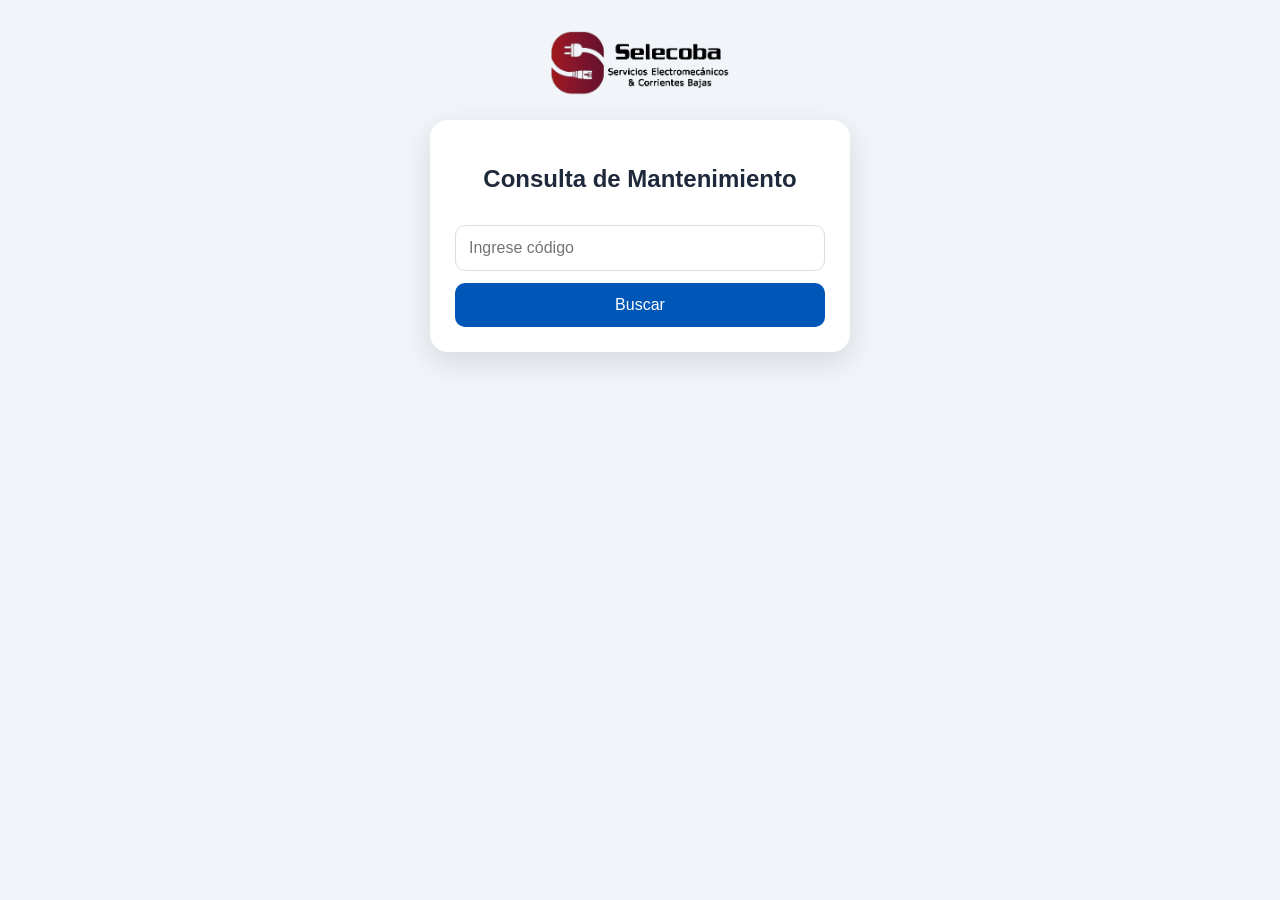
==== index.html @ 138b1a0e "Update index.html" ====
<!DOCTYPE html>
<html lang="es">

<head>
<meta http-equiv="Cache-Control" content="no-cache, no-store, must-revalidate">
<meta http-equiv="Pragma" content="no-cache">
<meta http-equiv="Expires" content="0">
<meta charset="UTF-8">

<meta name="viewport" content="width=device-width,initial-scale=1.0">

<title>
Consulta Certificados SELECOBA
</title>


<style>

*{
box-sizing:border-box;
}


body{

margin:0;

font-family:'Segoe UI',Arial;

background:#f1f5f9;

display:flex;

justify-content:center;

padding:30px;

}



.container{

width:100%;

max-width:420px;

}



.logo{

text-align:center;

margin-bottom:20px;

}



.logo img{

width:180px;

}



.card{

background:white;

padding:25px;

border-radius:18px;

box-shadow:0 10px 30px rgba(0,0,0,.12);

}



h2{

text-align:center;

color:#1e293b;

}



input,button{

width:100%;

padding:13px;

margin-top:12px;

border-radius:10px;

border:1px solid #ddd;

font-size:16px;

}



button{

cursor:pointer;

border:none;

}



.buscar{

background:#0057b8;

color:white;

}



.info{

background:#16a34a;

color:white;

display:none;

}



#resultado{

margin-top:20px;

display:none;

padding:20px;

border-radius:15px;

}



.ok{

background:#dcfce7;

border:2px solid #22c55e;

}



.error{

background:#fee2e2;

border:2px solid #ef4444;

}



.spinner{

display:none;

text-align:center;

margin-top:15px;

}



.login{

display:none;

margin-top:20px;

}



</style>

</head>


<body>


<div class="container">


<div class="logo">

<img src="logo.png">

</div>



<div class="card">


<h2>
Consulta de Mantenimiento
</h2>


<input 
id="codigo"
placeholder="Ingrese código">


<button 
class="buscar"
onclick="buscar()">

Buscar

</button>



<div class="spinner" id="spinner">

🔄 Consultando...

</div>



<div id="resultado"></div>



<button
id="btnInfo"
class="info"
onclick="mostrarLogin()">

Ver información técnica

</button>




<div class="login" id="login">


<input
id="usuario"
placeholder="Usuario">


<input
id="password"
type="password"
placeholder="Contraseña">


<button
class="buscar"
onclick="login()">

Ingresar

</button>


</div>


</div>

</div>




<script>


const API=

"https://script.google.com/macros/s/AKfycbyfgo2zeevdlX1Xq7RDz-ExT-FNMpfKDL2MPX11b6gGW3-0YMhaEPJZLOdwe7ccw1OBsQ/exec";





document
.getElementById("codigo")
.addEventListener("keypress",function(e){


if(e.key==="Enter"){

buscar();

}


});





function jsonp(url, callback){

    const script = document.createElement("script");

    script.type = "text/javascript";

    script.src = url 
    + "&callback=" 
    + callback
    + "&_="
    + new Date().getTime();


    document.head.appendChild(script);


    setTimeout(function(){

        if(script){

            script.remove();

        }

    },15000);


}





function buscar(){


const codigo=
document.getElementById("codigo").value.trim();


if(!codigo)return;



document
.getElementById("spinner")
.style.display="block";
let tiempoEspera=setTimeout(function(){


    document
    .getElementById("spinner")
    .style.display="none";


    alert(
    "La consulta está tardando demasiado. Verifique su conexión."
    );


},10000);



window.respuesta=function(data){


document
.getElementById("spinner")
.style.display="none";



const box=
document.getElementById("resultado");



box.style.display="block";



if(data.encontrado){


box.className="ok";


box.innerHTML=

`

<h3>✔ Certificado encontrado</h3>

<b>Cliente:</b> ${data.cliente}<br><br>

<b>Equipo:</b> ${data.equipo}<br><br>

<b>Fecha mantenimiento:</b> ${data.fecha}<br><br>

<b>Próximo mantenimiento:</b> ${data.proximo}

`;



document
.getElementById("btnInfo")
.style.display="block";



}else{


box.className="error";

box.innerHTML=

"❌ Certificado no encontrado";


}



};



jsonp(

API+
"?accion=buscar&codigo="
+encodeURIComponent(codigo)

,"respuesta");


}






function mostrarLogin(){

document
.getElementById("login")
.style.display="block";


}





function login(){


const codigo=
document.getElementById("codigo").value;



window.info=function(data){


if(data.encontrado){


alert(data.observaciones);


}else{


alert(data.mensaje);


}


};



jsonp(

API+
"?accion=info"+
"&codigo="+codigo+
"&user="+document.getElementById("usuario").value+
"&pass="+document.getElementById("password").value

,"info");


}


</script>


</body>

</html>
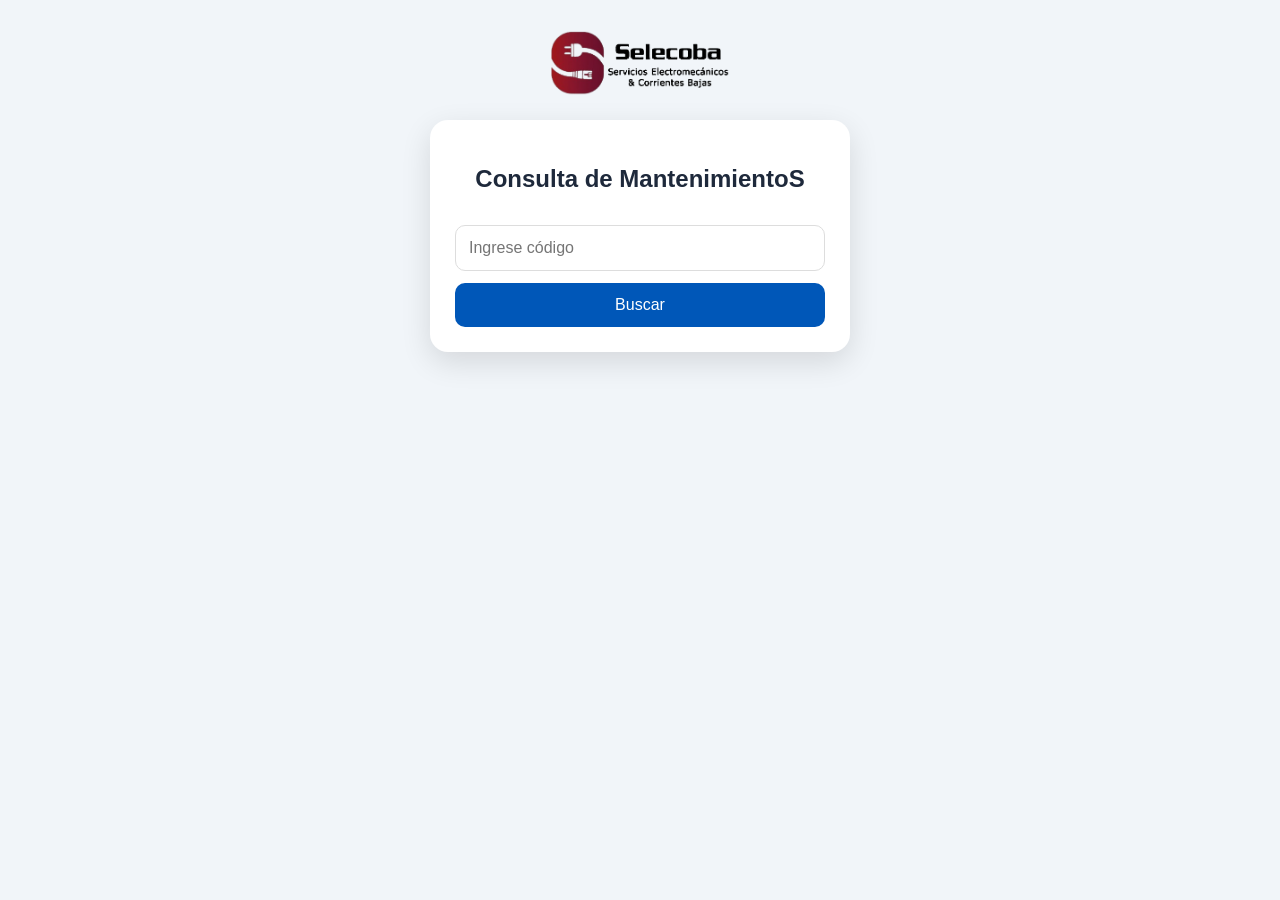
==== commit 4540cc97: "Update index.html" ====
--- a/index.html
+++ b/index.html
@@ -220,7 +220,7 @@
 
 
 <h2>
-Consulta de Mantenimiento
+Consulta de MantenimientoS
 </h2>
 
 
@@ -298,12 +298,8 @@
 
 <script>
 
-
-const API=
-
-"https://script.google.com/macros/s/AKfycbyfgo2zeevdlX1Xq7RDz-ExT-FNMpfKDL2MPX11b6gGW3-0YMhaEPJZLOdwe7ccw1OBsQ/exec";
-
-
+const API =
+"https://script.google.com/macros/s/AKfycbwh_rMwJGt7GpLUjwfTc1EaJ6DdGpnPvRknwxaQXruZb0_rLzgI-oUu4jYpsLdUjSUbOg/exec";
 
 
 
@@ -311,13 +307,9 @@
 .getElementById("codigo")
 .addEventListener("keypress",function(e){
 
-
-if(e.key==="Enter"){
-
-buscar();
-
-}
-
+    if(e.key==="Enter"){
+        buscar();
+    }
 
 });
 
@@ -327,32 +319,39 @@
 
 function jsonp(url, callback){
 
-    const script = document.createElement("script");
-
-    script.type = "text/javascript";
-
-    script.src = url 
-    + "&callback=" 
-    + callback
-    + "&_="
-    + new Date().getTime();
+
+    const script=document.createElement("script");
+
+
+    script.type="text/javascript";
+
+
+    script.src =
+    url +
+    "&callback=" +
+    callback +
+    "&_=" +
+    Date.now();
+
 
 
     document.head.appendChild(script);
 
 
-    setTimeout(function(){
-
-        if(script){
+
+    setTimeout(()=>{
+
+        if(script.parentNode){
 
             script.remove();
 
         }
 
-    },15000);
-
-
-}
+    },20000);
+
+
+}
+
 
 
 
@@ -361,156 +360,212 @@
 function buscar(){
 
 
-const codigo=
-document.getElementById("codigo").value.trim();
-
-
-if(!codigo)return;
-
-
-
-document
-.getElementById("spinner")
-.style.display="block";
-let tiempoEspera=setTimeout(function(){
+    const codigo =
+    document.getElementById("codigo")
+    .value
+    .trim();
+
+
+
+    if(!codigo){
+        return;
+    }
+
+
+
+    document
+    .getElementById("resultado")
+    .style.display="none";
+
 
 
     document
     .getElementById("spinner")
-    .style.display="none";
-
-
-    alert(
-    "La consulta está tardando demasiado. Verifique su conexión."
+    .style.display="block";
+
+
+
+    const callback =
+    "respuesta_" + Date.now();
+
+
+
+    const tiempoEspera=setTimeout(()=>{
+
+
+        document
+        .getElementById("spinner")
+        .style.display="none";
+
+
+        alert(
+        "El servidor está demorando la respuesta."
+        );
+
+
+    },12000);
+
+
+
+
+
+    window[callback]=function(data){
+
+
+
+        clearTimeout(tiempoEspera);
+
+
+
+        document
+        .getElementById("spinner")
+        .style.display="none";
+
+
+
+        const box =
+        document.getElementById("resultado");
+
+
+
+        box.style.display="block";
+
+
+
+        if(data.encontrado){
+
+
+
+            box.className="ok";
+
+
+
+            box.innerHTML=`
+
+            <h3>✔ Certificado encontrado</h3>
+
+            <b>Cliente:</b> ${data.cliente}<br><br>
+
+            <b>Equipo:</b> ${data.equipo}<br><br>
+
+            <b>Fecha mantenimiento:</b> ${data.fecha}<br><br>
+
+            <b>Próximo mantenimiento:</b> ${data.proximo}
+
+            `;
+
+
+
+            document
+            .getElementById("btnInfo")
+            .style.display="block";
+
+
+
+        }else{
+
+
+            box.className="error";
+
+
+            box.innerHTML=
+            "❌ Certificado no encontrado";
+
+
+            document
+            .getElementById("btnInfo")
+            .style.display="none";
+
+
+        }
+
+
+
+        delete window[callback];
+
+    };
+
+
+
+
+
+    jsonp(
+
+        API+
+        "?accion=buscar&codigo="+
+        encodeURIComponent(codigo),
+
+        callback
+
     );
 
 
-},10000);
-
-
-
-window.respuesta=function(data){
-
-
-document
-.getElementById("spinner")
-.style.display="none";
-
-
-
-const box=
-document.getElementById("resultado");
-
-
-
-box.style.display="block";
-
-
-
-if(data.encontrado){
-
-
-box.className="ok";
-
-
-box.innerHTML=
-
-`
-
-<h3>✔ Certificado encontrado</h3>
-
-<b>Cliente:</b> ${data.cliente}<br><br>
-
-<b>Equipo:</b> ${data.equipo}<br><br>
-
-<b>Fecha mantenimiento:</b> ${data.fecha}<br><br>
-
-<b>Próximo mantenimiento:</b> ${data.proximo}
-
-`;
-
-
-
-document
-.getElementById("btnInfo")
-.style.display="block";
-
-
-
-}else{
-
-
-box.className="error";
-
-box.innerHTML=
-
-"❌ Certificado no encontrado";
-
-
-}
+}
+
+
+
+
+
+
+
+function mostrarLogin(){
+
+
+    document
+    .getElementById("login")
+    .style.display="block";
+
+
+}
+
+
+
+
+
+
+
+function login(){
+
+
+
+const codigo =
+document.getElementById("codigo")
+.value;
+
+
+
+const callback =
+"info_" + Date.now();
+
+
+
+
+window[callback]=function(data){
+
+
+
+    if(data.encontrado){
+
+
+        alert(data.observaciones);
+
+
+    }else{
+
+
+        alert(data.mensaje);
+
+
+    }
+
+
+
+    delete window[callback];
 
 
 
 };
 
-
-
-jsonp(
-
-API+
-"?accion=buscar&codigo="
-+encodeURIComponent(codigo)
-
-,"respuesta");
-
-
-}
-
-
-
-
-
-
-function mostrarLogin(){
-
-document
-.getElementById("login")
-.style.display="block";
-
-
-}
-
-
-
-
-
-function login(){
-
-
-const codigo=
-document.getElementById("codigo").value;
-
-
-
-window.info=function(data){
-
-
-if(data.encontrado){
-
-
-alert(data.observaciones);
-
-
-}else{
-
-
-alert(data.mensaje);
-
-
-}
-
-
-};
 
 
 
@@ -518,14 +573,22 @@
 
 API+
 "?accion=info"+
-"&codigo="+codigo+
-"&user="+document.getElementById("usuario").value+
-"&pass="+document.getElementById("password").value
-
-,"info");
-
-
-}
+"&codigo="+encodeURIComponent(codigo)+
+"&user="+encodeURIComponent(
+document.getElementById("usuario").value
+)+
+"&pass="+encodeURIComponent(
+document.getElementById("password").value
+),
+
+callback
+
+);
+
+
+
+}
+
 
 
 </script>
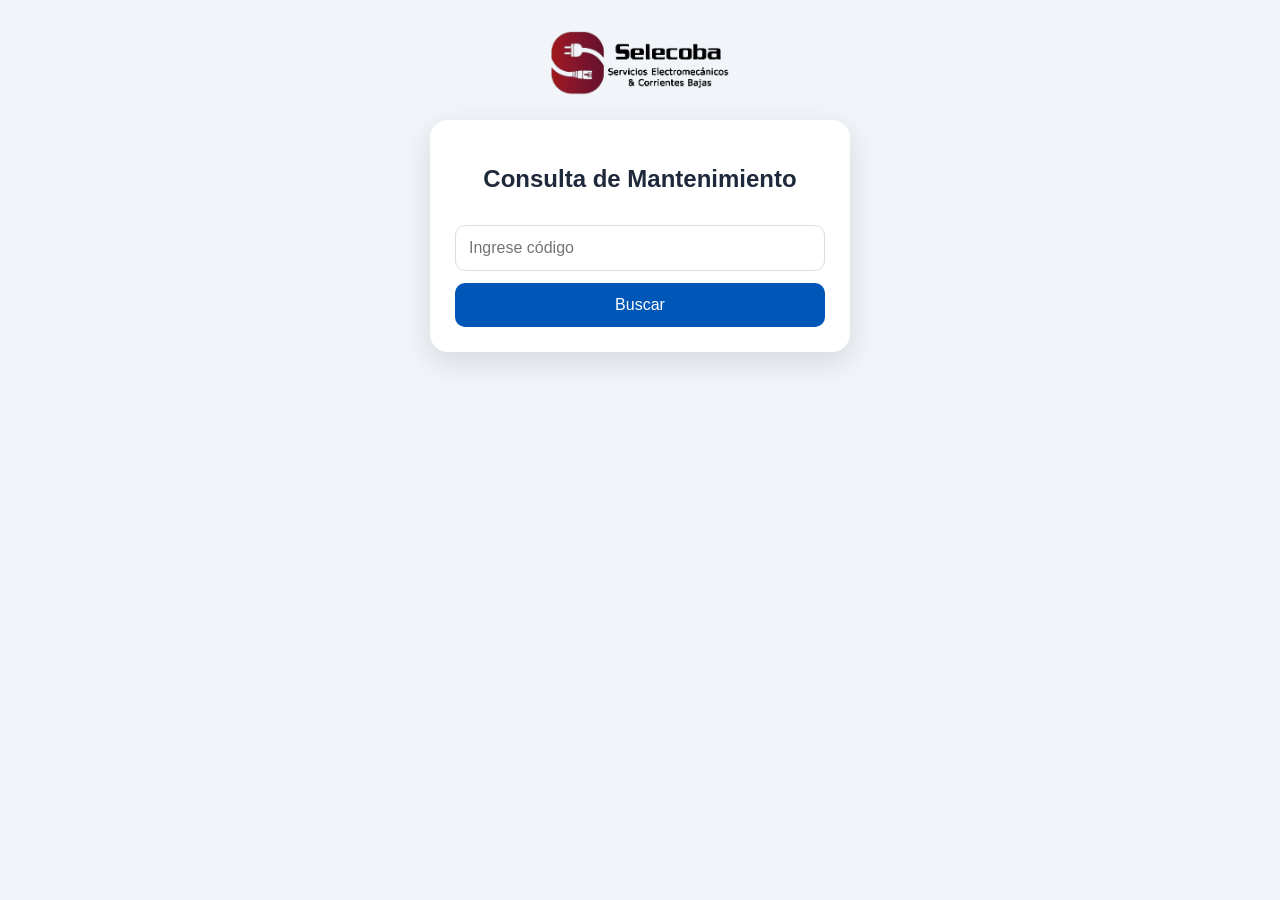
==== commit 943c0181: "Update index.html" ====
--- a/index.html
+++ b/index.html
@@ -220,7 +220,7 @@
 
 
 <h2>
-Consulta de MantenimientoS
+Consulta de Mantenimiento
 </h2>
 
 
@@ -298,18 +298,23 @@
 
 <script>
 
+
 const API =
-"https://script.google.com/macros/s/AKfycbwh_rMwJGt7GpLUjwfTc1EaJ6DdGpnPvRknwxaQXruZb0_rLzgI-oUu4jYpsLdUjSUbOg/exec";
+"https://script.google.com/macros/s/NUEVO_ID/exec";
 
 
 
 document
 .getElementById("codigo")
-.addEventListener("keypress",function(e){
-
-    if(e.key==="Enter"){
-        buscar();
-    }
+.addEventListener(
+"keypress",
+function(e){
+
+if(e.key==="Enter"){
+
+buscar();
+
+}
 
 });
 
@@ -317,41 +322,43 @@
 
 
 
-function jsonp(url, callback){
-
-
-    const script=document.createElement("script");
-
-
-    script.type="text/javascript";
-
-
-    script.src =
-    url +
-    "&callback=" +
-    callback +
-    "&_=" +
-    Date.now();
-
-
-
-    document.head.appendChild(script);
-
-
-
-    setTimeout(()=>{
-
-        if(script.parentNode){
-
-            script.remove();
-
-        }
-
-    },20000);
-
-
-}
-
+function jsonp(url,callback){
+
+
+const script=document.createElement("script");
+
+
+script.dataset.jsonp="true";
+
+
+script.src =
+url+
+"&callback="+
+callback+
+"&nocache="+
+Date.now();
+
+
+
+document.head.appendChild(script);
+
+
+
+setTimeout(()=>{
+
+
+if(script.parentNode){
+
+script.remove();
+
+}
+
+
+},20000);
+
+
+
+}
 
 
 
@@ -360,148 +367,149 @@
 function buscar(){
 
 
-    const codigo =
-    document.getElementById("codigo")
-    .value
-    .trim();
-
-
-
-    if(!codigo){
-        return;
-    }
-
-
-
-    document
-    .getElementById("resultado")
-    .style.display="none";
-
-
-
-    document
-    .getElementById("spinner")
-    .style.display="block";
-
-
-
-    const callback =
-    "respuesta_" + Date.now();
-
-
-
-    const tiempoEspera=setTimeout(()=>{
-
-
-        document
-        .getElementById("spinner")
-        .style.display="none";
-
-
-        alert(
-        "El servidor está demorando la respuesta."
-        );
-
-
-    },12000);
-
-
-
-
-
-    window[callback]=function(data){
-
-
-
-        clearTimeout(tiempoEspera);
-
-
-
-        document
-        .getElementById("spinner")
-        .style.display="none";
-
-
-
-        const box =
-        document.getElementById("resultado");
-
-
-
-        box.style.display="block";
-
-
-
-        if(data.encontrado){
-
-
-
-            box.className="ok";
-
-
-
-            box.innerHTML=`
-
-            <h3>✔ Certificado encontrado</h3>
-
-            <b>Cliente:</b> ${data.cliente}<br><br>
-
-            <b>Equipo:</b> ${data.equipo}<br><br>
-
-            <b>Fecha mantenimiento:</b> ${data.fecha}<br><br>
-
-            <b>Próximo mantenimiento:</b> ${data.proximo}
-
-            `;
-
-
-
-            document
-            .getElementById("btnInfo")
-            .style.display="block";
-
-
-
-        }else{
-
-
-            box.className="error";
-
-
-            box.innerHTML=
-            "❌ Certificado no encontrado";
-
-
-            document
-            .getElementById("btnInfo")
-            .style.display="none";
-
-
-        }
-
-
-
-        delete window[callback];
-
-    };
-
-
-
-
-
-    jsonp(
-
-        API+
-        "?accion=buscar&codigo="+
-        encodeURIComponent(codigo),
-
-        callback
-
-    );
-
-
-}
-
+
+const codigo =
+document
+.getElementById("codigo")
+.value
+.trim();
+
+
+
+if(!codigo)return;
+
+
+
+document
+.getElementById("spinner")
+.style.display="block";
+
+
+
+document
+.getElementById("resultado")
+.style.display="none";
+
+
+
+
+
+const callback =
+"consulta_"+Date.now();
+
+
+
+const timer=setTimeout(()=>{
+
+
+document
+.getElementById("spinner")
+.style.display="none";
+
+
+alert(
+"La consulta está tardando demasiado."
+);
+
+
+},12000);
+
+
+
+
+
+
+window[callback]=function(data){
+
+
+
+clearTimeout(timer);
+
+
+
+document
+.getElementById("spinner")
+.style.display="none";
+
+
+
+const box =
+document
+.getElementById("resultado");
+
+
+
+box.style.display="block";
+
+
+
+
+
+if(data.encontrado){
+
+
+
+box.className="ok";
+
+
+
+box.innerHTML=`
+
+<h3>✔ Certificado encontrado</h3>
+
+<b>Cliente:</b> ${data.cliente}<br><br>
+
+<b>Equipo:</b> ${data.equipo}<br><br>
+
+<b>Fecha mantenimiento:</b> ${data.fecha}<br><br>
+
+<b>Próximo mantenimiento:</b> ${data.proximo}
+
+`;
+
+
+
+document
+.getElementById("btnInfo")
+.style.display="block";
+
+
+
+}else{
+
+
+box.className="error";
+
+box.innerHTML=
+"❌ Certificado no encontrado";
+
+
+}
+
+
+
+delete window[callback];
+
+
+};
+
+
+
+
+
+jsonp(
+
+API+
+"?accion=buscar&codigo="+
+encodeURIComponent(codigo),
+
+callback
+
+);
+
+
+
+}
 
 
 
@@ -511,13 +519,12 @@
 function mostrarLogin(){
 
 
-    document
-    .getElementById("login")
-    .style.display="block";
-
-
-}
-
+document
+.getElementById("login")
+.style.display="block";
+
+
+}
 
 
 
@@ -529,13 +536,15 @@
 
 
 const codigo =
-document.getElementById("codigo")
+document
+.getElementById("codigo")
 .value;
 
 
 
 const callback =
-"info_" + Date.now();
+"info_"+Date.now();
+
 
 
 
@@ -544,24 +553,23 @@
 
 
 
-    if(data.encontrado){
-
-
-        alert(data.observaciones);
-
-
-    }else{
-
-
-        alert(data.mensaje);
-
-
-    }
-
-
-
-    delete window[callback];
-
+if(data.encontrado){
+
+
+alert(data.observaciones);
+
+
+}else{
+
+
+alert(data.mensaje);
+
+
+}
+
+
+
+delete window[callback];
 
 
 };
@@ -590,7 +598,6 @@
 }
 
 
-
 </script>
 
 
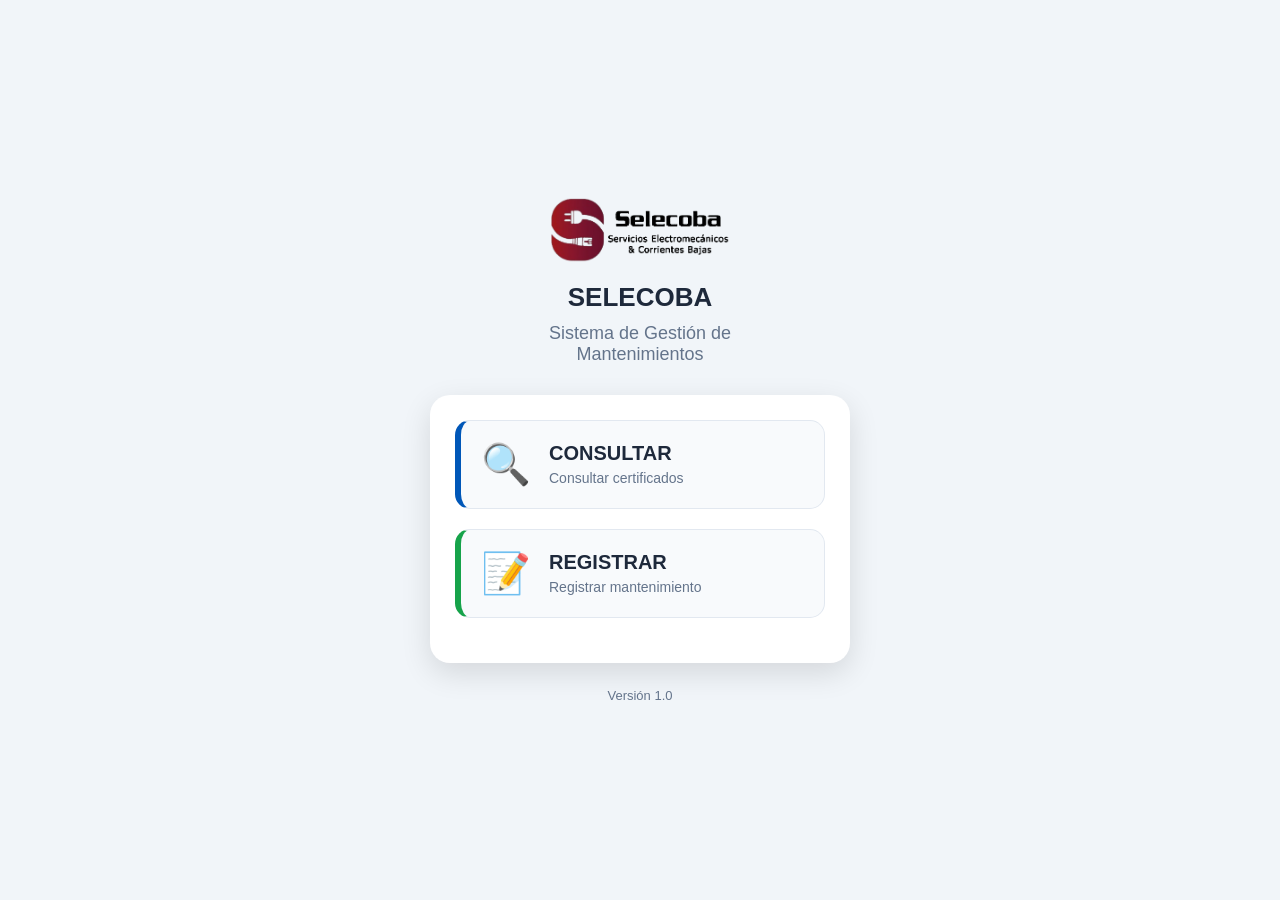
==== commit 3d3b3537: "Add files via upload" ====
--- a/index.html
+++ b/index.html
@@ -2,30 +2,37 @@
 <html lang="es">
 
 <head>
-<meta http-equiv="Cache-Control" content="no-cache, no-store, must-revalidate">
-<meta http-equiv="Pragma" content="no-cache">
-<meta http-equiv="Expires" content="0">
+
 <meta charset="UTF-8">
 
-<meta name="viewport" content="width=device-width,initial-scale=1.0">
+<meta name="viewport" content="width=device-width, initial-scale=1.0">
+
 
 <title>
-Consulta Certificados SELECOBA
+SELECOBA - Sistema de Gestión
 </title>
 
 
+
 <style>
 
+
 *{
+
 box-sizing:border-box;
-}
+
+}
+
 
 
 body{
 
+
 margin:0;
 
-font-family:'Segoe UI',Arial;
+min-height:100vh;
+
+font-family:'Segoe UI',Arial,sans-serif;
 
 background:#f1f5f9;
 
@@ -33,181 +40,245 @@
 
 justify-content:center;
 
-padding:30px;
-
-}
+align-items:center;
+
+padding:25px;
+
+
+}
+
 
 
 
 .container{
 
+
 width:100%;
 
 max-width:420px;
 
-}
+
+}
+
+
 
 
 
 .logo{
 
+
 text-align:center;
 
+margin-bottom:15px;
+
+
+}
+
+
+
+.logo img{
+
+
+width:180px;
+
+
+}
+
+
+
+h1{
+
+
+text-align:center;
+
+font-size:26px;
+
+color:#1e293b;
+
+margin:10px 0;
+
+
+}
+
+
+
+.subtitulo{
+
+
+text-align:center;
+
+color:#64748b;
+
+font-size:18px;
+
+margin-bottom:30px;
+
+
+}
+
+
+
+
+.card{
+
+
+background:white;
+
+border-radius:20px;
+
+padding:25px;
+
+box-shadow:
+
+0 10px 30px rgba(0,0,0,.12);
+
+
+}
+
+
+
+
+
+.opcion{
+
+
+display:flex;
+
+align-items:center;
+
+gap:18px;
+
+padding:20px;
+
 margin-bottom:20px;
 
-}
-
-
-
-.logo img{
-
-width:180px;
-
-}
-
-
-
-.card{
-
-background:white;
-
-padding:25px;
-
-border-radius:18px;
-
-box-shadow:0 10px 30px rgba(0,0,0,.12);
-
-}
-
-
-
-h2{
+border-radius:15px;
+
+text-decoration:none;
+
+color:#1e293b;
+
+background:#f8fafc;
+
+border:1px solid #e2e8f0;
+
+transition:.2s;
+
+
+}
+
+
+
+.opcion:hover{
+
+
+transform:translateY(-3px);
+
+box-shadow:
+
+0 5px 15px rgba(0,0,0,.10);
+
+
+}
+
+
+
+
+
+.icono{
+
+
+font-size:40px;
+
+
+}
+
+
+
+
+
+.titulo{
+
+
+font-size:20px;
+
+font-weight:bold;
+
+}
+
+
+
+.descripcion{
+
+
+font-size:14px;
+
+color:#64748b;
+
+margin-top:5px;
+
+}
+
+
+
+
+
+
+
+.consultar{
+
+
+border-left:6px solid #0057b8;
+
+
+}
+
+
+
+
+.registrar{
+
+
+border-left:6px solid #16a34a;
+
+
+}
+
+
+
+
+
+.version{
+
 
 text-align:center;
 
-color:#1e293b;
-
-}
-
-
-
-input,button{
-
-width:100%;
-
-padding:13px;
-
-margin-top:12px;
-
-border-radius:10px;
-
-border:1px solid #ddd;
-
-font-size:16px;
-
-}
-
-
-
-button{
-
-cursor:pointer;
-
-border:none;
-
-}
-
-
-
-.buscar{
-
-background:#0057b8;
-
-color:white;
-
-}
-
-
-
-.info{
-
-background:#16a34a;
-
-color:white;
-
-display:none;
-
-}
-
-
-
-#resultado{
-
-margin-top:20px;
-
-display:none;
-
-padding:20px;
-
-border-radius:15px;
-
-}
-
-
-
-.ok{
-
-background:#dcfce7;
-
-border:2px solid #22c55e;
-
-}
-
-
-
-.error{
-
-background:#fee2e2;
-
-border:2px solid #ef4444;
-
-}
-
-
-
-.spinner{
-
-display:none;
-
-text-align:center;
-
-margin-top:15px;
-
-}
-
-
-
-.login{
-
-display:none;
-
-margin-top:20px;
-
-}
+margin-top:25px;
+
+font-size:13px;
+
+color:#64748b;
+
+
+}
+
 
 
 
 </style>
 
+
 </head>
 
 
+
 <body>
 
 
 <div class="container">
 
 
+
 <div class="logo">
 
 <img src="logo.png">
@@ -216,391 +287,128 @@
 
 
 
+
+<h1>
+
+SELECOBA
+
+</h1>
+
+
+
+<div class="subtitulo">
+
+Sistema de Gestión de<br>
+
+Mantenimientos
+
+</div>
+
+
+
+
 <div class="card">
 
 
-<h2>
-Consulta de Mantenimiento
-</h2>
-
-
-<input 
-id="codigo"
-placeholder="Ingrese código">
-
-
-<button 
-class="buscar"
-onclick="buscar()">
-
-Buscar
-
-</button>
-
-
-
-<div class="spinner" id="spinner">
-
-🔄 Consultando...
-
-</div>
-
-
-
-<div id="resultado"></div>
-
-
-
-<button
-id="btnInfo"
-class="info"
-onclick="mostrarLogin()">
-
-Ver información técnica
-
-</button>
-
-
-
-
-<div class="login" id="login">
-
-
-<input
-id="usuario"
-placeholder="Usuario">
-
-
-<input
-id="password"
-type="password"
-placeholder="Contraseña">
-
-
-<button
-class="buscar"
-onclick="login()">
-
-Ingresar
-
-</button>
-
-
-</div>
-
-
-</div>
-
-</div>
-
-
-
-
-<script>
-
-
-const API =
-"https://script.google.com/macros/s/NUEVO_ID/exec";
-
-
-
-document
-.getElementById("codigo")
-.addEventListener(
-"keypress",
-function(e){
-
-if(e.key==="Enter"){
-
-buscar();
-
-}
-
-});
-
-
-
-
-
-function jsonp(url,callback){
-
-
-const script=document.createElement("script");
-
-
-script.dataset.jsonp="true";
-
-
-script.src =
-url+
-"&callback="+
-callback+
-"&nocache="+
-Date.now();
-
-
-
-document.head.appendChild(script);
-
-
-
-setTimeout(()=>{
-
-
-if(script.parentNode){
-
-script.remove();
-
-}
-
-
-},20000);
-
-
-
-}
-
-
-
-
-
-function buscar(){
-
-
-
-const codigo =
-document
-.getElementById("codigo")
-.value
-.trim();
-
-
-
-if(!codigo)return;
-
-
-
-document
-.getElementById("spinner")
-.style.display="block";
-
-
-
-document
-.getElementById("resultado")
-.style.display="none";
-
-
-
-
-
-const callback =
-"consulta_"+Date.now();
-
-
-
-const timer=setTimeout(()=>{
-
-
-document
-.getElementById("spinner")
-.style.display="none";
-
-
-alert(
-"La consulta está tardando demasiado."
-);
-
-
-},12000);
-
-
-
-
-
-
-window[callback]=function(data){
-
-
-
-clearTimeout(timer);
-
-
-
-document
-.getElementById("spinner")
-.style.display="none";
-
-
-
-const box =
-document
-.getElementById("resultado");
-
-
-
-box.style.display="block";
-
-
-
-
-
-if(data.encontrado){
-
-
-
-box.className="ok";
-
-
-
-box.innerHTML=`
-
-<h3>✔ Certificado encontrado</h3>
-
-<b>Cliente:</b> ${data.cliente}<br><br>
-
-<b>Equipo:</b> ${data.equipo}<br><br>
-
-<b>Fecha mantenimiento:</b> ${data.fecha}<br><br>
-
-<b>Próximo mantenimiento:</b> ${data.proximo}
-
-`;
-
-
-
-document
-.getElementById("btnInfo")
-.style.display="block";
-
-
-
-}else{
-
-
-box.className="error";
-
-box.innerHTML=
-"❌ Certificado no encontrado";
-
-
-}
-
-
-
-delete window[callback];
-
-
-};
-
-
-
-
-
-jsonp(
-
-API+
-"?accion=buscar&codigo="+
-encodeURIComponent(codigo),
-
-callback
-
-);
-
-
-
-}
-
-
-
-
-
-
-function mostrarLogin(){
-
-
-document
-.getElementById("login")
-.style.display="block";
-
-
-}
-
-
-
-
-
-
-function login(){
-
-
-
-const codigo =
-document
-.getElementById("codigo")
-.value;
-
-
-
-const callback =
-"info_"+Date.now();
-
-
-
-
-
-window[callback]=function(data){
-
-
-
-if(data.encontrado){
-
-
-alert(data.observaciones);
-
-
-}else{
-
-
-alert(data.mensaje);
-
-
-}
-
-
-
-delete window[callback];
-
-
-};
-
-
-
-
-jsonp(
-
-API+
-"?accion=info"+
-"&codigo="+encodeURIComponent(codigo)+
-"&user="+encodeURIComponent(
-document.getElementById("usuario").value
-)+
-"&pass="+encodeURIComponent(
-document.getElementById("password").value
-),
-
-callback
-
-);
-
-
-
-}
-
-
-</script>
+
+<a 
+class="opcion consultar"
+
+href="consulta/consulta.html">
+
+
+<div class="icono">
+
+🔍
+
+</div>
+
+
+<div>
+
+
+<div class="titulo">
+
+CONSULTAR
+
+</div>
+
+
+<div class="descripcion">
+
+Consultar certificados
+
+</div>
+
+
+</div>
+
+
+</a>
+
+
+
+
+
+<a
+
+class="opcion registrar"
+
+href="registro/registro.html">
+
+
+<div class="icono">
+
+📝
+
+</div>
+
+
+<div>
+
+
+<div class="titulo">
+
+REGISTRAR
+
+</div>
+
+
+<div class="descripcion">
+
+Registrar mantenimiento
+
+</div>
+
+
+</div>
+
+
+</a>
+
+
+
+
+
+
+</div>
+
+
+
+
+<div class="version">
+
+Versión 1.0
+
+</div>
+
+
+
+</div>
+
 
 
 </body>
 
-</html>
+
+</html>
